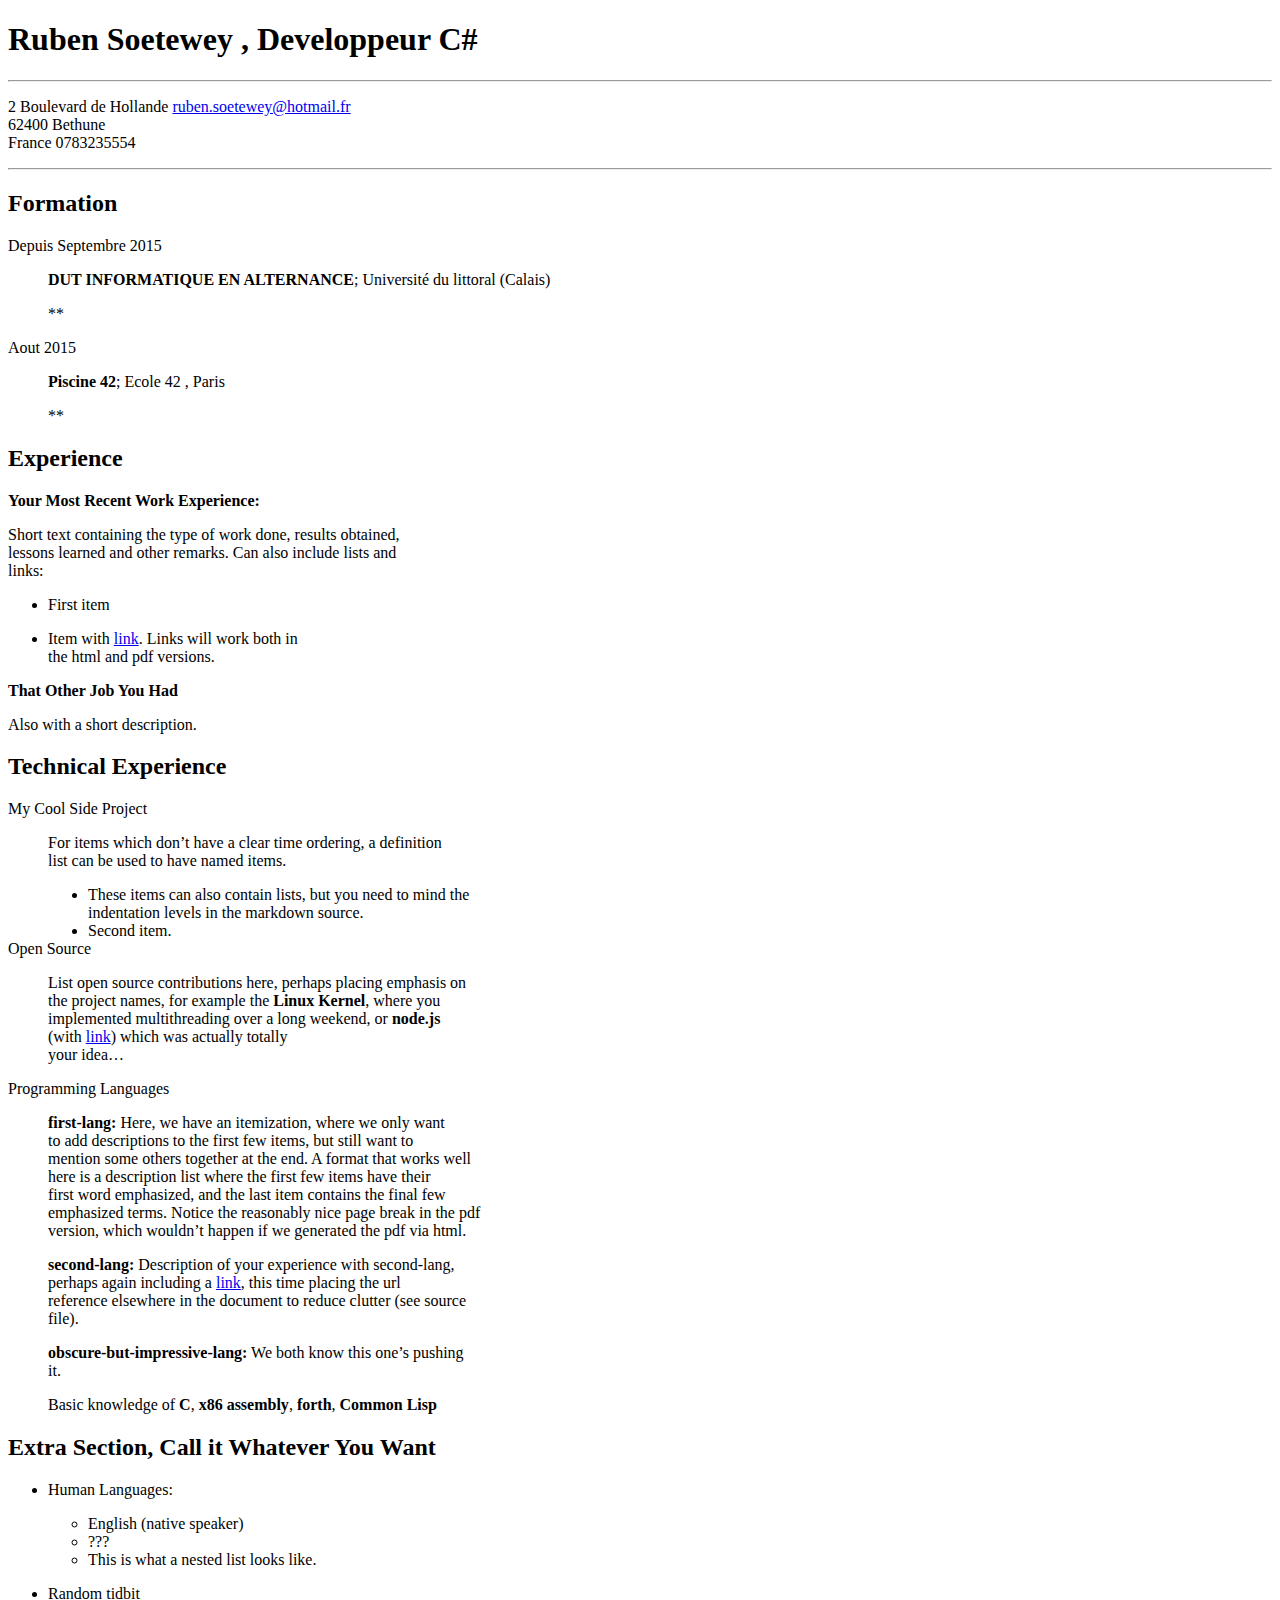
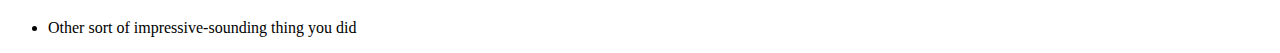
==== index.html @ 255bcdf3 "Initial commit" ====
<!DOCTYPE html><html><head><meta charset="utf-8"><title>Untitled Document.md</title><style></style></head><body id="preview">
<h1><a id="Ruben_Soetewey__Developpeur_C_0"></a>Ruben Soetewey , Developpeur C#</h1>
<hr>
<p>2 Boulevard de Hollande   <a href="mailto:ruben.soetewey@hotmail.fr">ruben.soetewey@hotmail.fr</a><br>
62400 Bethune<br>
France                    0783235554</p>
<hr>
<h2><a id="Formation_9"></a>Formation</h2>
<dl>
<dt>Depuis Septembre 2015</dt>
<dd>
<p><strong>DUT INFORMATIQUE EN ALTERNANCE</strong>; Université du littoral (Calais)</p>
<p>**</p>
</dd>
<dt>Aout 2015</dt>
<dd>
<p><strong>Piscine 42</strong>; Ecole 42 , Paris</p>
<p>**</p>
</dd>
</dl>
<h2><a id="Experience_22"></a>Experience</h2>
<p><strong>Your Most Recent Work Experience:</strong></p>
<p>Short text containing the type of work done, results obtained,<br>
lessons learned and other remarks. Can also include lists and<br>
links:</p>
<ul>
<li>
<p>First item</p>
</li>
<li>
<p>Item with <a href="http://www.example.com">link</a>. Links will work both in<br>
the html and pdf versions.</p>
</li>
</ul>
<p><strong>That Other Job You Had</strong></p>
<p>Also with a short description.</p>
<h2><a id="Technical_Experience_40"></a>Technical Experience</h2>
<dl>
<dt>My Cool Side Project</dt>
<dd>
<p>For items which don’t have a clear time ordering, a definition<br>
list can be used to have named items.</p>
<ul>
<li>These items can also contain lists, but you need to mind the<br>
indentation levels in the markdown source.</li>
<li>Second item.</li>
</ul>
</dd>
<dt>Open Source</dt>
<dd>
<p>List open source contributions here, perhaps placing emphasis on<br>
the project names, for example the <strong>Linux Kernel</strong>, where you<br>
implemented multithreading over a long weekend, or <strong>node.js</strong><br>
(with <a href="http://nodejs.org">link</a>) which was actually totally<br>
your idea…</p>
</dd>
<dt>Programming Languages</dt>
<dd>
<p><strong>first-lang:</strong> Here, we have an itemization, where we only want<br>
to add descriptions to the first few items, but still want to<br>
mention some others together at the end. A format that works well<br>
here is a description list where the first few items have their<br>
first word emphasized, and the last item contains the final few<br>
emphasized terms. Notice the reasonably nice page break in the pdf<br>
version, which wouldn’t happen if we generated the pdf via html.</p>
</dd>
<dd>
<p><strong>second-lang:</strong> Description of your experience with second-lang,<br>
perhaps again including a <a href="https://github.com/githubuser/superlongprojectname">link</a>, this time placing the url<br>
reference elsewhere in the document to reduce clutter (see source<br>
file).</p>
</dd>
<dd>
<p><strong>obscure-but-impressive-lang:</strong> We both know this one’s pushing<br>
it.</p>
</dd>
<dd>
<p>Basic knowledge of <strong>C</strong>, <strong>x86 assembly</strong>, <strong>forth</strong>, <strong>Common Lisp</strong></p>
</dd>
</dl>
<h2><a id="Extra_Section_Call_it_Whatever_You_Want_79"></a>Extra Section, Call it Whatever You Want</h2>
<ul>
<li>
<p>Human Languages:</p>
<ul>
<li>English (native speaker)</li>
<li>???</li>
<li>This is what a nested list looks like.</li>
</ul>
</li>
<li>
<p>Random tidbit</p>
</li>
<li>
<p>Other sort of impressive-sounding thing you did</p>
</li>
</ul>

</body></html>
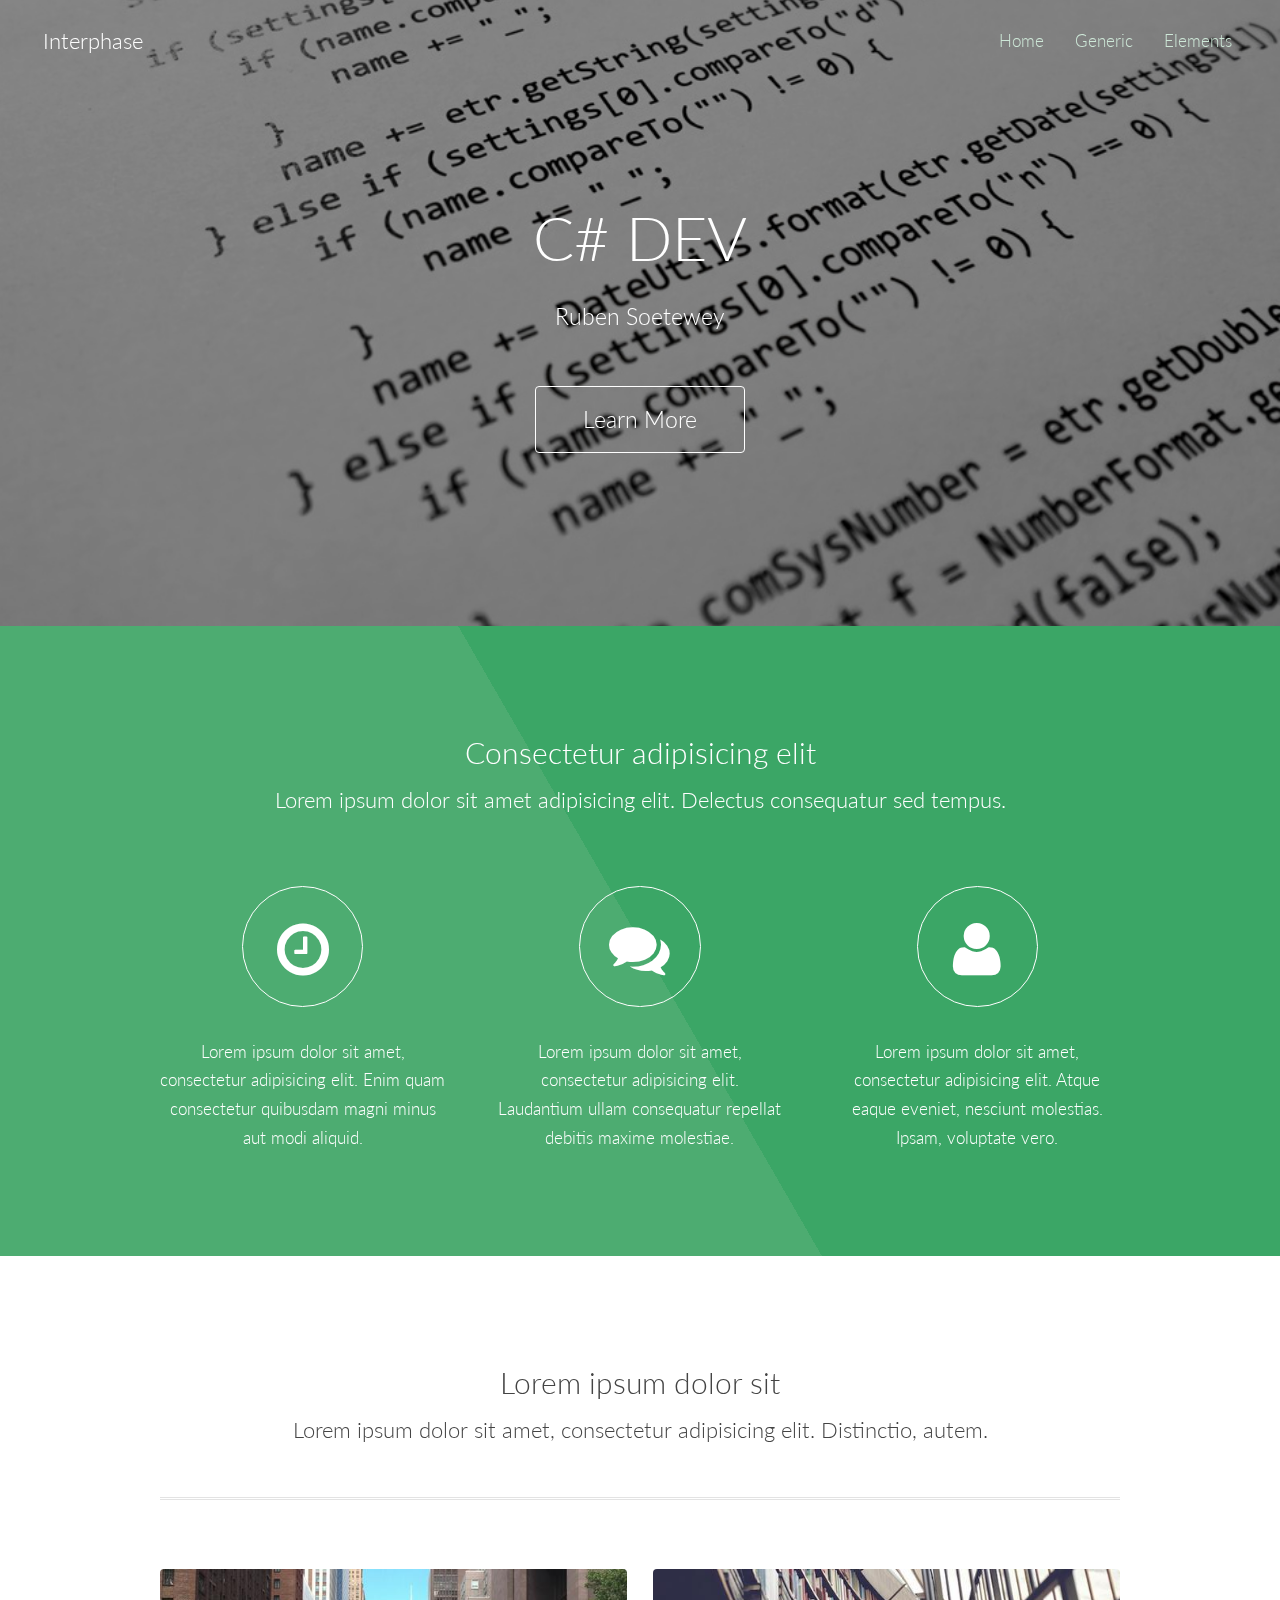
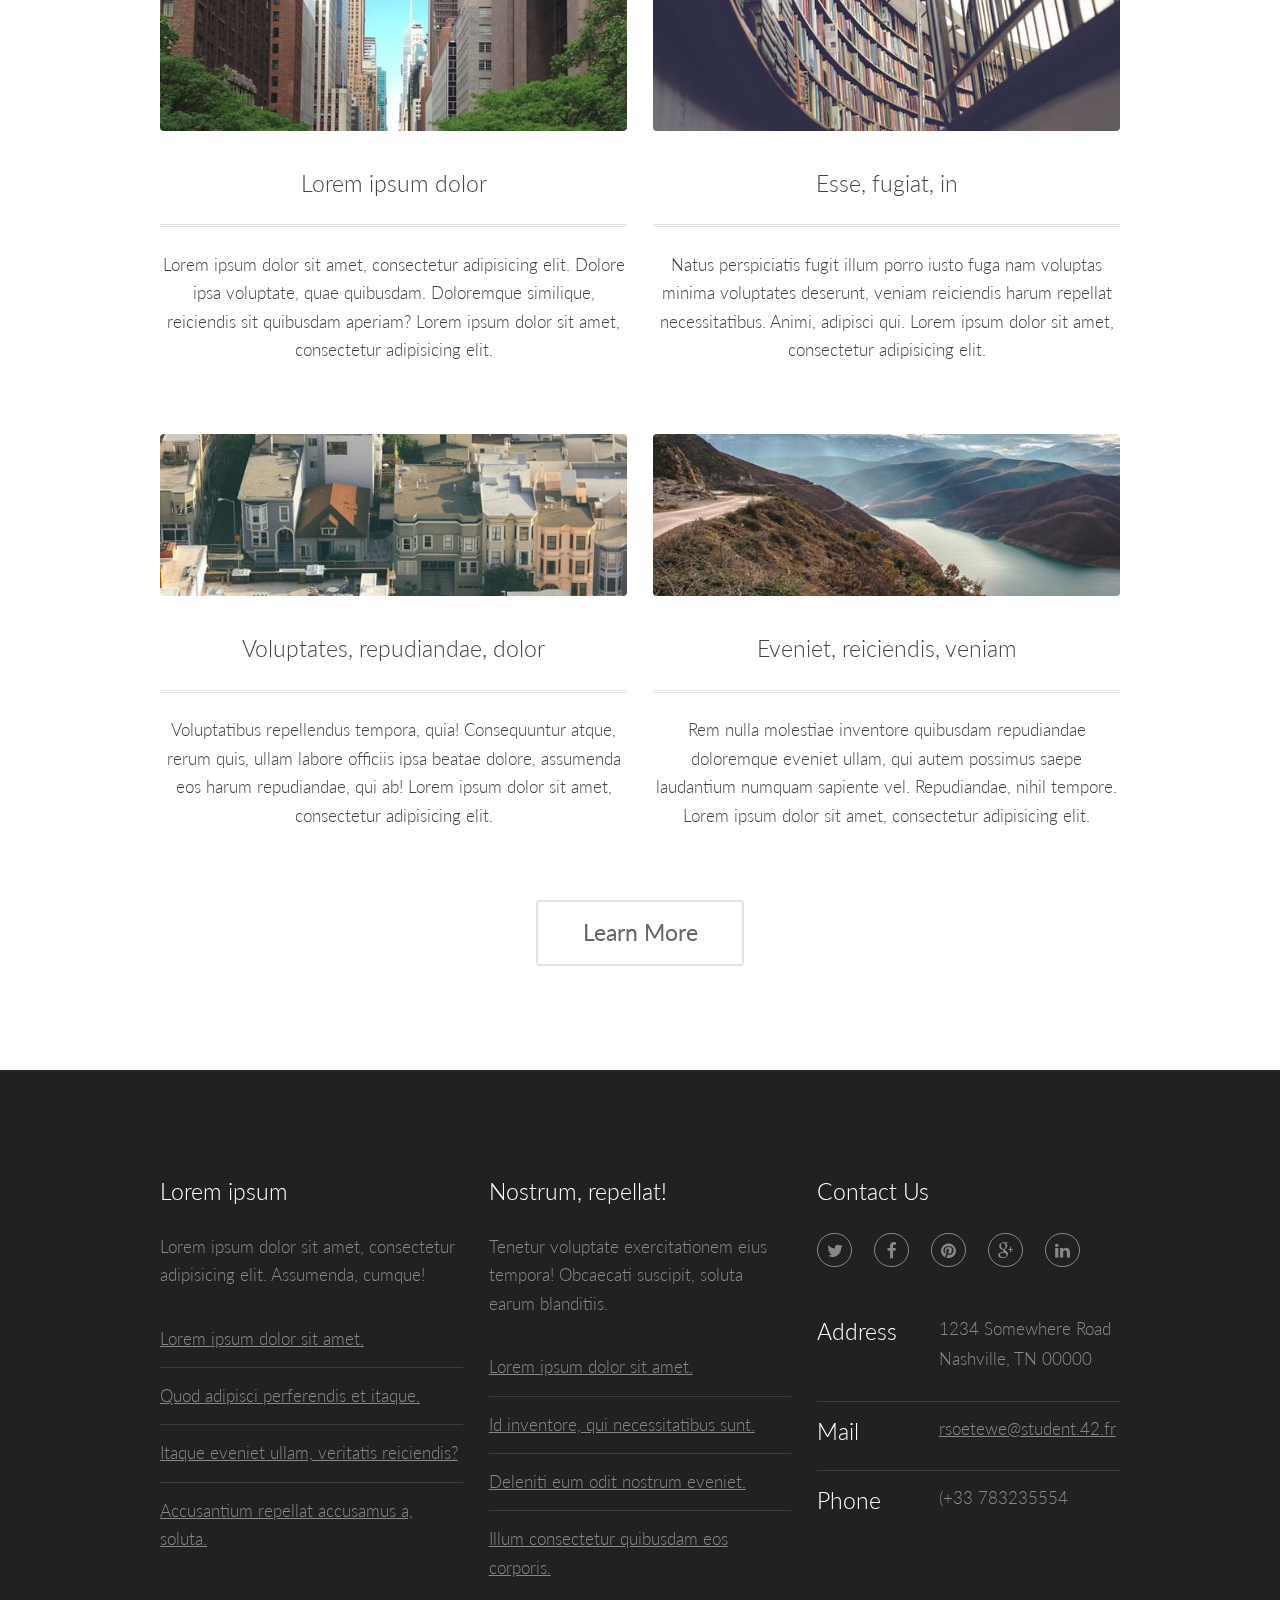
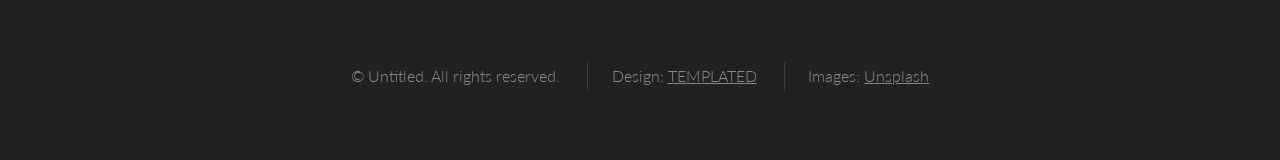
==== commit a7a2049e: "test" ====
--- a/index.html
+++ b/index.html
@@ -1,99 +1,173 @@
-<!DOCTYPE html><html><head><meta charset="utf-8"><title>Untitled Document.md</title><style></style></head><body id="preview">
-<h1><a id="Ruben_Soetewey__Developpeur_C_0"></a>Ruben Soetewey , Developpeur C#</h1>
-<hr>
-<p>2 Boulevard de Hollande   <a href="mailto:ruben.soetewey@hotmail.fr">ruben.soetewey@hotmail.fr</a><br>
-62400 Bethune<br>
-France                    0783235554</p>
-<hr>
-<h2><a id="Formation_9"></a>Formation</h2>
-<dl>
-<dt>Depuis Septembre 2015</dt>
-<dd>
-<p><strong>DUT INFORMATIQUE EN ALTERNANCE</strong>; Université du littoral (Calais)</p>
-<p>**</p>
-</dd>
-<dt>Aout 2015</dt>
-<dd>
-<p><strong>Piscine 42</strong>; Ecole 42 , Paris</p>
-<p>**</p>
-</dd>
-</dl>
-<h2><a id="Experience_22"></a>Experience</h2>
-<p><strong>Your Most Recent Work Experience:</strong></p>
-<p>Short text containing the type of work done, results obtained,<br>
-lessons learned and other remarks. Can also include lists and<br>
-links:</p>
-<ul>
-<li>
-<p>First item</p>
-</li>
-<li>
-<p>Item with <a href="http://www.example.com">link</a>. Links will work both in<br>
-the html and pdf versions.</p>
-</li>
-</ul>
-<p><strong>That Other Job You Had</strong></p>
-<p>Also with a short description.</p>
-<h2><a id="Technical_Experience_40"></a>Technical Experience</h2>
-<dl>
-<dt>My Cool Side Project</dt>
-<dd>
-<p>For items which don’t have a clear time ordering, a definition<br>
-list can be used to have named items.</p>
-<ul>
-<li>These items can also contain lists, but you need to mind the<br>
-indentation levels in the markdown source.</li>
-<li>Second item.</li>
-</ul>
-</dd>
-<dt>Open Source</dt>
-<dd>
-<p>List open source contributions here, perhaps placing emphasis on<br>
-the project names, for example the <strong>Linux Kernel</strong>, where you<br>
-implemented multithreading over a long weekend, or <strong>node.js</strong><br>
-(with <a href="http://nodejs.org">link</a>) which was actually totally<br>
-your idea…</p>
-</dd>
-<dt>Programming Languages</dt>
-<dd>
-<p><strong>first-lang:</strong> Here, we have an itemization, where we only want<br>
-to add descriptions to the first few items, but still want to<br>
-mention some others together at the end. A format that works well<br>
-here is a description list where the first few items have their<br>
-first word emphasized, and the last item contains the final few<br>
-emphasized terms. Notice the reasonably nice page break in the pdf<br>
-version, which wouldn’t happen if we generated the pdf via html.</p>
-</dd>
-<dd>
-<p><strong>second-lang:</strong> Description of your experience with second-lang,<br>
-perhaps again including a <a href="https://github.com/githubuser/superlongprojectname">link</a>, this time placing the url<br>
-reference elsewhere in the document to reduce clutter (see source<br>
-file).</p>
-</dd>
-<dd>
-<p><strong>obscure-but-impressive-lang:</strong> We both know this one’s pushing<br>
-it.</p>
-</dd>
-<dd>
-<p>Basic knowledge of <strong>C</strong>, <strong>x86 assembly</strong>, <strong>forth</strong>, <strong>Common Lisp</strong></p>
-</dd>
-</dl>
-<h2><a id="Extra_Section_Call_it_Whatever_You_Want_79"></a>Extra Section, Call it Whatever You Want</h2>
-<ul>
-<li>
-<p>Human Languages:</p>
-<ul>
-<li>English (native speaker)</li>
-<li>???</li>
-<li>This is what a nested list looks like.</li>
-</ul>
-</li>
-<li>
-<p>Random tidbit</p>
-</li>
-<li>
-<p>Other sort of impressive-sounding thing you did</p>
-</li>
-</ul>
+<!DOCTYPE html>
+<!--
+	Interphase by TEMPLATED
+	templated.co @templatedco
+	Released for free under the Creative Commons Attribution 3.0 license (templated.co/license)
+-->
+<html lang="en">
+	<head>
+		<meta charset="UTF-8">
+		<title>Ruben Soetewey</title>
+		<meta http-equiv="content-type" content="text/html; charset=utf-8" />
+		<meta name="description" content="" />
+		<meta name="keywords" content="" />
+		<!--[if lte IE 8]><script src="css/ie/html5shiv.js"></script><![endif]-->
+		<script src="js/jquery.min.js"></script>
+		<script src="js/skel.min.js"></script>
+		<script src="js/skel-layers.min.js"></script>
+		<script src="js/init.js"></script>
+		<noscript>
+			<link rel="stylesheet" href="css/skel.css" />
+			<link rel="stylesheet" href="css/style.css" />
+			<link rel="stylesheet" href="css/style-xlarge.css" />
+		</noscript>
+		<!--[if lte IE 8]><link rel="stylesheet" href="css/ie/v8.css" /><![endif]-->
+	</head>
+	<body class="landing">
 
-</body></html>+		<!-- Header -->
+			<header id="header">
+				<h1><a href="index.html">Interphase</a></h1>
+				<nav id="nav">
+					<ul>
+						<li><a href="index.html">Home</a></li>
+						<li><a href="generic.html">Generic</a></li>
+						<li><a href="elements.html">Elements</a></li>
+					</ul>
+				</nav>
+			</header>
+
+		<!-- Banner -->
+			<section id="banner">
+				<h2>C# DEV</h2>
+				<h3>Ruben Soetewey</h3>
+				<ul class="actions">
+					<li>
+						<a href="#" class="button big">Learn More</a>
+					</li>
+				</ul>
+			</section>
+
+		<!-- One -->
+			<section id="one" class="wrapper style1 align-center">
+				<div class="container">
+					<header>
+						<h2>Consectetur adipisicing elit</h2>
+						<p>Lorem ipsum dolor sit amet adipisicing elit. Delectus consequatur sed tempus.</p>
+					</header>
+					<div class="row 200%">
+						<section class="4u 12u$(small)">
+							<i class="icon big rounded fa-clock-o"></i>
+							<p>Lorem ipsum dolor sit amet, consectetur adipisicing elit. Enim quam consectetur quibusdam magni minus aut modi aliquid.</p>
+						</section>
+						<section class="4u 12u$(small)">
+							<i class="icon big rounded fa-comments"></i>
+							<p>Lorem ipsum dolor sit amet, consectetur adipisicing elit. Laudantium ullam consequatur repellat debitis maxime molestiae.</p>
+						</section>
+						<section class="4u$ 12u$(small)">
+							<i class="icon big rounded fa-user"></i>
+							<p>Lorem ipsum dolor sit amet, consectetur adipisicing elit. Atque eaque eveniet, nesciunt molestias. Ipsam, voluptate vero.</p>
+						</section>
+					</div>
+				</div>
+			</section>
+
+		<!-- Two -->
+			<section id="two" class="wrapper style2 align-center">
+				<div class="container">
+					<header>
+						<h2>Lorem ipsum dolor sit</h2>
+						<p>Lorem ipsum dolor sit amet, consectetur adipisicing elit. Distinctio, autem.</p>
+					</header>
+					<div class="row">
+						<section class="feature 6u 12u$(small)">
+							<img class="image fit" src="images/pic01.jpg" alt="" />
+							<h3 class="title">Lorem ipsum dolor</h3>
+							<p>Lorem ipsum dolor sit amet, consectetur adipisicing elit. Dolore ipsa voluptate, quae quibusdam. Doloremque similique, reiciendis sit quibusdam aperiam? Lorem ipsum dolor sit amet, consectetur adipisicing elit.</p>
+						</section>
+						<section class="feature 6u$ 12u$(small)">
+							<img class="image fit" src="images/pic02.jpg" alt="" />
+							<h3 class="title">Esse, fugiat, in</h3>
+							<p>Natus perspiciatis fugit illum porro iusto fuga nam voluptas minima voluptates deserunt, veniam reiciendis harum repellat necessitatibus. Animi, adipisci qui. Lorem ipsum dolor sit amet, consectetur adipisicing elit.</p>
+						</section>
+						<section class="feature 6u 12u$(small)">
+							<img class="image fit" src="images/pic03.jpg" alt="" />
+							<h3 class="title">Voluptates, repudiandae, dolor</h3>
+							<p>Voluptatibus repellendus tempora, quia! Consequuntur atque, rerum quis, ullam labore officiis ipsa beatae dolore, assumenda eos harum repudiandae, qui ab! Lorem ipsum dolor sit amet, consectetur adipisicing elit.</p>
+						</section>
+						<section class="feature 6u$ 12u$(small)">
+							<img class="image fit" src="images/pic04.jpg" alt="" />
+							<h3 class="title">Eveniet, reiciendis, veniam</h3>
+							<p>Rem nulla molestiae inventore quibusdam repudiandae doloremque eveniet ullam, qui autem possimus saepe laudantium numquam sapiente vel. Repudiandae, nihil tempore. Lorem ipsum dolor sit amet, consectetur adipisicing elit.</p>
+						</section>
+					</div>
+					<footer>
+						<ul class="actions">
+							<li>
+								<a href="#" class="button alt big">Learn More</a>
+							</li>
+						</ul>
+					</footer>
+				</div>
+			</section>
+
+		<!-- Footer -->
+			<footer id="footer">
+				<div class="container">
+					<div class="row">
+						<section class="4u 6u(medium) 12u$(small)">
+							<h3>Lorem ipsum</h3>
+							<p>Lorem ipsum dolor sit amet, consectetur adipisicing elit. Assumenda, cumque!</p>
+							<ul class="alt">
+								<li><a href="#">Lorem ipsum dolor sit amet.</a></li>
+								<li><a href="#">Quod adipisci perferendis et itaque.</a></li>
+								<li><a href="#">Itaque eveniet ullam, veritatis reiciendis?</a></li>
+								<li><a href="#">Accusantium repellat accusamus a, soluta.</a></li>
+							</ul>
+						</section>
+						<section class="4u 6u$(medium) 12u$(small)">
+							<h3>Nostrum, repellat!</h3>
+							<p>Tenetur voluptate exercitationem eius tempora! Obcaecati suscipit, soluta earum blanditiis.</p>
+							<ul class="alt">
+								<li><a href="#">Lorem ipsum dolor sit amet.</a></li>
+								<li><a href="#">Id inventore, qui necessitatibus sunt.</a></li>
+								<li><a href="#">Deleniti eum odit nostrum eveniet.</a></li>
+								<li><a href="#">Illum consectetur quibusdam eos corporis.</a></li>
+							</ul>
+						</section>
+						<section class="4u$ 12u$(medium) 12u$(small)">
+							<h3>Contact Us</h3>
+							<ul class="icons">
+								<li><a href="#" class="icon rounded fa-twitter"><span class="label">Twitter</span></a></li>
+								<li><a href="#" class="icon rounded fa-facebook"><span class="label">Facebook</span></a></li>
+								<li><a href="#" class="icon rounded fa-pinterest"><span class="label">Pinterest</span></a></li>
+								<li><a href="#" class="icon rounded fa-google-plus"><span class="label">Google+</span></a></li>
+								<li><a href="#" class="icon rounded fa-linkedin"><span class="label">LinkedIn</span></a></li>
+							</ul>
+							<ul class="tabular">
+								<li>
+									<h3>Address</h3>
+									1234 Somewhere Road<br>
+									Nashville, TN 00000
+								</li>
+								<li>
+									<h3>Mail</h3>
+									<a href="#">rsoetewe@student.42.fr</a>
+								</li>
+								<li>
+									<h3>Phone</h3>
+									(+33 783235554
+								</li>
+							</ul>
+						</section>
+					</div>
+					<ul class="copyright">
+						<li>&copy; Untitled. All rights reserved.</li>
+						<li>Design: <a href="http://templated.co">TEMPLATED</a></li>
+						<li>Images: <a href="http://unsplash.com">Unsplash</a></li>
+					</ul>
+				</div>
+			</footer>
+
+	</body>
+</html>
--- a/css/skel.css
+++ b/css/skel.css
@@ -0,0 +1,254 @@
+/* Resets (http://meyerweb.com/eric/tools/css/reset/ | v2.0 | 20110126 | License: none (public domain)) */
+
+	html,body,div,span,applet,object,iframe,h1,h2,h3,h4,h5,h6,p,blockquote,pre,a,abbr,acronym,address,big,cite,code,del,dfn,em,img,ins,kbd,q,s,samp,small,strike,strong,sub,sup,tt,var,b,u,i,center,dl,dt,dd,ol,ul,li,fieldset,form,label,legend,table,caption,tbody,tfoot,thead,tr,th,td,article,aside,canvas,details,embed,figure,figcaption,footer,header,hgroup,menu,nav,output,ruby,section,summary,time,mark,audio,video{margin:0;padding:0;border:0;font-size:100%;font:inherit;vertical-align:baseline;}article,aside,details,figcaption,figure,footer,header,hgroup,menu,nav,section{display:block;}body{line-height:1;}ol,ul{list-style:none;}blockquote,q{quotes:none;}blockquote:before,blockquote:after,q:before,q:after{content:'';content:none;}table{border-collapse:collapse;border-spacing:0;}body{-webkit-text-size-adjust:none}
+
+/* Box Model */
+
+	*, *:before, *:after {
+		-moz-box-sizing: border-box;
+		-webkit-box-sizing: border-box;
+		box-sizing: border-box;
+	}
+
+/* Container */
+
+	body {
+		/* min-width: (containers) */
+		min-width: 1200px;
+	}
+
+	.container {
+		margin-left: auto;
+		margin-right: auto;
+
+		/* width: (containers) */
+		width: 1200px;
+	}
+
+	/* Modifiers */
+
+		/* 125% */
+			.container.\31 25\25 {
+				width: 100%;
+
+				/* max-width: (containers * 1.25) */
+				max-width: 1500px;
+
+				/* min-width: (containers) */
+				min-width: 1200px;
+			}
+
+		/* 75% */
+			.container.\37 5\25 {
+
+				/* width: (containers * 0.75) */
+				width: 900px;
+
+			}
+
+		/* 50% */
+			.container.\35 0\25 {
+
+				/* width: (containers * 0.50) */
+				width: 600px;
+
+			}
+
+		/* 25% */
+			.container.\32 5\25 {
+
+				/* width: (containers * 0.25) */
+				width: 300px;
+
+			}
+
+/* Grid */
+
+	.row {
+		border-bottom: solid 1px transparent;
+	}
+
+	.row > * {
+		float: left;
+	}
+
+	.row:after, .row:before {
+		content: '';
+		display: block;
+		clear: both;
+		height: 0;
+	}
+
+	.row.uniform > * > :first-child {
+		margin-top: 0;
+	}
+
+	.row.uniform > * > :last-child {
+		margin-bottom: 0;
+	}
+
+	/* Gutters */
+
+		/* Normal */
+
+			.row > * {
+				/* padding: (gutters.horizontal) 0 0 (gutters.vertical) */
+				padding: 0 0 0 2em;
+			}
+
+			.row {
+				/* margin: -(gutters.horizontal) 0 0 -(gutters.vertical) */
+				margin: 0 0 0 -2em;
+			}
+
+			.row.uniform > * {
+				/* padding: (gutters.vertical) 0 0 (gutters.vertical) */
+				padding: 2em 0 0 2em;
+			}
+
+			.row.uniform {
+				/* margin: -(gutters.vertical) 0 0 -(gutters.vertical) */
+				margin: -2em 0 0 -2em;
+			}
+
+		/* 200% */
+
+			.row.\32 00\25 > * {
+				/* padding: (gutters.horizontal) 0 0 (gutters.vertical) */
+				padding: 0 0 0 4em;
+			}
+
+			.row.\32 00\25 {
+				/* margin: -(gutters.horizontal) 0 0 -(gutters.vertical) */
+				margin: 0 0 0 -4em;
+			}
+
+			.row.uniform.\32 00\25 > * {
+				/* padding: (gutters.vertical) 0 0 (gutters.vertical) */
+				padding: 4em 0 0 4em;
+			}
+
+			.row.uniform.\32 00\25 {
+				/* margin: -(gutters.vertical) 0 0 -(gutters.vertical) */
+				margin: -4em 0 0 -4em;
+			}
+
+		/* 150% */
+
+			.row.\31 50\25 > * {
+				/* padding: (gutters.horizontal) 0 0 (gutters.vertical) */
+				padding: 0 0 0 1.5em;
+			}
+
+			.row.\31 50\25 {
+				/* margin: -(gutters.horizontal) 0 0 -(gutters.vertical) */
+				margin: 0 0 0 -1.5em;
+			}
+
+			.row.uniform.\31 50\25 > * {
+				/* padding: (gutters.vertical) 0 0 (gutters.vertical) */
+				padding: 1.5em 0 0 1.5em;
+			}
+
+			.row.uniform.\31 50\25 {
+				/* margin: -(gutters.vertical) 0 0 -(gutters.vertical) */
+				margin: -1.5em 0 0 -1.5em;
+			}
+
+		/* 50% */
+
+			.row.\35 0\25 > * {
+				/* padding: (gutters.horizontal) 0 0 (gutters.vertical) */
+				padding: 0 0 0 1em;
+			}
+
+			.row.\35 0\25 {
+				/* margin: -(gutters.horizontal) 0 0 -(gutters.vertical) */
+				margin: 0 0 0 -1em;
+			}
+
+			.row.uniform.\35 0\25 > * {
+				/* padding: (gutters.vertical) 0 0 (gutters.vertical) */
+				padding: 1em 0 0 1em;
+			}
+
+			.row.uniform.\35 0\25 {
+				/* margin: -(gutters.vertical) 0 0 -(gutters.vertical) */
+				margin: -1em 0 0 -1em;
+			}
+
+		/* 25% */
+
+			.row.\32 5\25 > * {
+				/* padding: (gutters.horizontal) 0 0 (gutters.vertical) */
+				padding: 0 0 0 0.5em;
+			}
+
+			.row.\32 5\25 {
+				/* margin: -(gutters.horizontal) 0 0 -(gutters.vertical) */
+				margin: 0 0 0 -0.5em;
+			}
+
+			.row.uniform.\32 5\25 > * {
+				/* padding: (gutters.vertical) 0 0 (gutters.vertical) */
+				padding: 0.5em 0 0 0.5em;
+			}
+
+			.row.uniform.\32 5\25 {
+				/* margin: -(gutters.vertical) 0 0 -(gutters.vertical) */
+				margin: -0.5em 0 0 -0.5em;
+			}
+
+		/* 0% */
+
+			.row.\30 \25 > * {
+				/* padding: (gutters.horizontal) 0 0 (gutters.vertical) */
+				padding: 0;
+			}
+
+			.row.\30 \25 {
+				/* margin: -(gutters.horizontal) 0 0 -(gutters.vertical) */
+				margin: 0;
+			}
+
+	/* Cells */
+
+		.\31 2u, .\31 2u\24, .\31 2u\28 1\29, .\31 2u\24\28 1\29 { width: 100%; clear: none; }
+		.\31 1u, .\31 1u\24, .\31 1u\28 1\29, .\31 1u\24\28 1\29 { width: 91.6666666667%; clear: none; }
+		.\31 0u, .\31 0u\24, .\31 0u\28 1\29, .\31 0u\24\28 1\29 { width: 83.3333333333%; clear: none; }
+		.\39 u, .\39 u\24, .\39 u\28 1\29, .\39 u\24\28 1\29 { width: 75%; clear: none; }
+		.\38 u, .\38 u\24, .\38 u\28 1\29, .\38 u\24\28 1\29 { width: 66.6666666667%; clear: none; }
+		.\37 u, .\37 u\24, .\37 u\28 1\29, .\37 u\24\28 1\29 { width: 58.3333333333%; clear: none; }
+		.\36 u, .\36 u\24, .\36 u\28 1\29, .\36 u\24\28 1\29 { width: 50%; clear: none; }
+		.\35 u, .\35 u\24, .\35 u\28 1\29, .\35 u\24\28 1\29 { width: 41.6666666667%; clear: none; }
+		.\34 u, .\34 u\24, .\34 u\28 1\29, .\34 u\24\28 1\29 { width: 33.3333333333%; clear: none; }
+		.\33 u, .\33 u\24, .\33 u\28 1\29, .\33 u\24\28 1\29 { width: 25%; clear: none; }
+		.\32 u, .\32 u\24, .\32 u\28 1\29, .\32 u\24\28 1\29 { width: 16.6666666667%; clear: none; }
+		.\31 u, .\31 u\24, .\31 u\28 1\29, .\31 u\24\28 1\29 { width: 8.3333333333%; clear: none; }
+
+		.\31 2u\24 + *, .\31 2u\24\28 1\29 + *,
+		.\31 1u\24 + *, .\31 1u\24\28 1\29 + *,
+		.\31 0u\24 + *, .\31 0u\24\28 1\29 + *,
+		.\39 u\24 + *, .\39 u\24\28 1\29 + *,
+		.\38 u\24 + *, .\38 u\24\28 1\29 + *,
+		.\37 u\24 + *, .\37 u\24\28 1\29 + *,
+		.\36 u\24 + *, .\36 u\24\28 1\29 + *,
+		.\35 u\24 + *, .\35 u\24\28 1\29 + *,
+		.\34 u\24 + *, .\34 u\24\28 1\29 + *,
+		.\33 u\24 + *, .\33 u\24\28 1\29 + *,
+		.\32 u\24 + *, .\32 u\24\28 1\29 + *,
+		.\31 u\24  + *,  .\31 u\24\28 1\29 + * {
+			clear: left;
+		}
+
+		.\-11u { margin-left: 91.6666666667% }
+		.\-10u { margin-left: 83.3333333333% }
+		.\-9u { margin-left: 75% }
+		.\-8u { margin-left: 66.6666666667% }
+		.\-7u { margin-left: 58.3333333333% }
+		.\-6u { margin-left: 50% }
+		.\-5u { margin-left: 41.6666666667% }
+		.\-4u { margin-left: 33.3333333333% }
+		.\-3u { margin-left: 25% }
+		.\-2u { margin-left: 16.6666666667% }
+		.\-1u { margin-left: 8.3333333333% }--- a/css/style.css
+++ b/css/style.css
@@ -0,0 +1,1091 @@
+@charset "UTF-8";
+@import url(font-awesome.min.css);
+@import url("http://fonts.googleapis.com/css?family=Lato:300,400");
+
+/*
+	Interphase by TEMPLATED
+	templated.co @templatedco
+	Released for free under the Creative Commons Attribution 3.0 license (templated.co/license)
+*/
+
+/* Basic */
+
+	body {
+		background: #fff;
+	}
+
+	body, input, select, textarea {
+		color: #444;
+		font-family: "Lato", Helvetica, sans-serif;
+		font-size: 15pt;
+		font-weight: 300;
+		line-height: 1.65em;
+	}
+
+	a {
+		color: #4dac71;
+		text-decoration: underline;
+	}
+
+		a:hover {
+			text-decoration: none;
+		}
+
+	strong, b {
+		color: #666;
+		font-weight: 400;
+	}
+
+	em, i {
+		font-style: italic;
+	}
+
+	p {
+		margin: 0 0 2em 0;
+	}
+
+	h1, h2, h3, h4, h5, h6 {
+		color: inherit;
+		font-weight: 300;
+		line-height: 1em;
+		margin: 0 0 1em 0;
+	}
+
+		h1 a, h2 a, h3 a, h4 a, h5 a, h6 a {
+			color: inherit;
+			text-decoration: none;
+		}
+
+	h2 {
+		font-size: 1.75em;
+		line-height: 1.5em;
+	}
+
+	h3 {
+		font-size: 1.35em;
+		line-height: 1.5em;
+	}
+
+	h4 {
+		font-size: 1.1em;
+		line-height: 1.5em;
+	}
+
+	h5 {
+		font-size: 0.9em;
+		line-height: 1.5em;
+	}
+
+	h6 {
+		font-size: 0.7em;
+		line-height: 1.5em;
+	}
+
+	sub {
+		font-size: 0.8em;
+		position: relative;
+		top: 0.5em;
+	}
+
+	sup {
+		font-size: 0.8em;
+		position: relative;
+		top: -0.5em;
+	}
+
+	hr {
+		border: 0;
+		border-bottom: medium 1px rgba(144, 144, 144, 0.25);
+		margin: 2em 0;
+	}
+
+		hr.major {
+			margin: 3em 0;
+		}
+
+	blockquote {
+		border-left: solid 4px rgba(144, 144, 144, 0.25);
+		font-style: italic;
+		margin: 0 0 2em 0;
+		padding: 0.5em 0 0.5em 2em;
+	}
+
+	code {
+		background: rgba(144, 144, 144, 0.075);
+		border-radius: 4px;
+		border: solid 1px rgba(144, 144, 144, 0.25);
+		font-family: "Courier New", monospace;
+		font-size: 0.9em;
+		margin: 0 0.25em;
+		padding: 0.25em 0.65em;
+	}
+
+	pre {
+		-webkit-overflow-scrolling: touch;
+		font-family: "Courier New", monospace;
+		font-size: 0.9em;
+		margin: 0 0 2em 0;
+	}
+
+		pre code {
+			display: block;
+			line-height: 1.75em;
+			padding: 1em 1.5em;
+			overflow-x: auto;
+		}
+
+	.align-left {
+		text-align: left;
+	}
+
+	.align-center {
+		text-align: center;
+	}
+
+	.align-right {
+		text-align: right;
+	}
+
+/* Section/Article */
+
+	section.special, article.special {
+		text-align: center;
+	}
+
+	header p {
+		position: relative;
+		margin: 0 0 1.5em 0;
+	}
+
+	header h2 + p {
+		font-size: 1.25em;
+		margin-top: -1em;
+		line-height: 1.5em;
+	}
+
+	header h3 + p {
+		font-size: 1.1em;
+		margin-top: -0.8em;
+		line-height: 1.5em;
+	}
+
+	header h4 + p,
+	header h5 + p,
+	header h6 + p {
+		font-size: 0.9em;
+		margin-top: -0.6em;
+		line-height: 1.5em;
+	}
+
+	header.major {
+		text-align: center;
+		margin-bottom: 3em;
+	}
+
+		header.major h2 {
+			font-size: 3em;
+		}
+
+		header.major p {
+			border-top: medium double rgba(144, 144, 144, 0.25);
+			display: inline-block;
+			padding: 2em 2em 0 2em;
+		}
+
+/* Form */
+
+	form {
+		margin: 0 0 2em 0;
+	}
+
+	label {
+		color: #666;
+		display: block;
+		font-size: 0.9em;
+		font-weight: 400;
+		margin: 0 0 1em 0;
+	}
+
+	input[type="text"],
+	input[type="password"],
+	input[type="email"],
+	select,
+	textarea {
+		-moz-appearance: none;
+		-webkit-appearance: none;
+		-o-appearance: none;
+		-ms-appearance: none;
+		appearance: none;
+		background: rgba(144, 144, 144, 0.075);
+		border-radius: 4px;
+		border: none;
+		border: solid 1px rgba(144, 144, 144, 0.25);
+		color: inherit;
+		display: block;
+		outline: 0;
+		padding: 0 1em;
+		text-decoration: none;
+		width: 100%;
+	}
+
+		input[type="text"]:invalid,
+		input[type="password"]:invalid,
+		input[type="email"]:invalid,
+		select:invalid,
+		textarea:invalid {
+			box-shadow: none;
+		}
+
+		input[type="text"]:focus,
+		input[type="password"]:focus,
+		input[type="email"]:focus,
+		select:focus,
+		textarea:focus {
+			border-color: #4dac71;
+			box-shadow: 0 0 0 1px #4dac71;
+		}
+
+	.select-wrapper {
+		text-decoration: none;
+		display: block;
+		position: relative;
+	}
+
+		.select-wrapper:before {
+			content: "";
+			-moz-osx-font-smoothing: grayscale;
+			-webkit-font-smoothing: antialiased;
+			font-family: FontAwesome;
+			font-style: normal;
+			font-weight: normal;
+			text-transform: none !important;
+		}
+
+		.select-wrapper:before {
+			color: rgba(144, 144, 144, 0.25);
+			display: block;
+			height: 2.75em;
+			line-height: 2.75em;
+			pointer-events: none;
+			position: absolute;
+			right: 0;
+			text-align: center;
+			top: 0;
+			width: 2.75em;
+		}
+
+		.select-wrapper select::-ms-expand {
+			display: none;
+		}
+
+	input[type="text"],
+	input[type="password"],
+	input[type="email"],
+	select {
+		height: 2.75em;
+	}
+
+	textarea {
+		padding: 0.75em 1em;
+	}
+
+	input[type="checkbox"],
+	input[type="radio"] {
+		-moz-appearance: none;
+		-webkit-appearance: none;
+		-o-appearance: none;
+		-ms-appearance: none;
+		appearance: none;
+		display: block;
+		float: left;
+		margin-right: -2em;
+		opacity: 0;
+		width: 1em;
+		z-index: -1;
+	}
+
+		input[type="checkbox"] + label,
+		input[type="radio"] + label {
+			text-decoration: none;
+			color: #444;
+			cursor: pointer;
+			display: inline-block;
+			font-size: 1em;
+			font-weight: 300;
+			padding-left: 2.4em;
+			padding-right: 0.75em;
+			position: relative;
+		}
+
+			input[type="checkbox"] + label:before,
+			input[type="radio"] + label:before {
+				-moz-osx-font-smoothing: grayscale;
+				-webkit-font-smoothing: antialiased;
+				font-family: FontAwesome;
+				font-style: normal;
+				font-weight: normal;
+				text-transform: none !important;
+			}
+
+			input[type="checkbox"] + label:before,
+			input[type="radio"] + label:before {
+				background: rgba(144, 144, 144, 0.075);
+				border-radius: 4px;
+				border: solid 1px rgba(144, 144, 144, 0.25);
+				content: '';
+				display: inline-block;
+				height: 1.65em;
+				left: 0;
+				line-height: 1.58125em;
+				position: absolute;
+				text-align: center;
+				top: 0;
+				width: 1.65em;
+			}
+
+		input[type="checkbox"]:checked + label:before,
+		input[type="radio"]:checked + label:before {
+			background: #3ba666;
+			border-color: #3ba666;
+			color: #ffffff;
+			content: '\f00c';
+		}
+
+		input[type="checkbox"]:focus + label:before,
+		input[type="radio"]:focus + label:before {
+			border-color: #4dac71;
+			box-shadow: 0 0 0 1px #4dac71;
+		}
+
+	input[type="checkbox"] + label:before {
+		border-radius: 4px;
+	}
+
+	input[type="radio"] + label:before {
+		border-radius: 100%;
+	}
+
+	::-webkit-input-placeholder {
+		color: #888 !important;
+		opacity: 1.0;
+	}
+
+	:-moz-placeholder {
+		color: #888 !important;
+		opacity: 1.0;
+	}
+
+	::-moz-placeholder {
+		color: #888 !important;
+		opacity: 1.0;
+	}
+
+	:-ms-input-placeholder {
+		color: #888 !important;
+		opacity: 1.0;
+	}
+
+	.formerize-placeholder {
+		color: #888 !important;
+		opacity: 1.0;
+	}
+
+/* Box */
+
+	.box {
+		border-radius: 4px;
+		border: solid 1px rgba(144, 144, 144, 0.25);
+		margin-bottom: 2em;
+		padding: 1.5em;
+	}
+
+		.box > :last-child,
+		.box > :last-child > :last-child,
+		.box > :last-child > :last-child > :last-child {
+			margin-bottom: 0;
+		}
+
+		.box.alt {
+			border: 0;
+			border-radius: 0;
+			padding: 0;
+		}
+
+/* Icon */
+
+	.icon {
+		text-decoration: none;
+		border-bottom: none;
+		position: relative;
+	}
+
+		.icon:before {
+			-moz-osx-font-smoothing: grayscale;
+			-webkit-font-smoothing: antialiased;
+			font-family: FontAwesome;
+			font-style: normal;
+			font-weight: normal;
+			text-transform: none !important;
+		}
+
+		.icon > .label {
+			display: none;
+		}
+
+		.icon.rounded {
+			border-radius: 100%;
+			border: 1px solid #4dac71;
+			display: inline-block;
+			height: 2em;
+			line-height: 2em;
+			text-align: center;
+			width: 2em;
+		}
+
+			.icon.rounded.big {
+				font-size: 3.5em;
+			}
+
+/* Image */
+
+	.image {
+		border-radius: 4px;
+		border: 0;
+		display: inline-block;
+		position: relative;
+	}
+
+		.image img {
+			border-radius: 4px;
+			display: block;
+		}
+
+		.image.left {
+			float: left;
+			padding: 0 1.5em 1em 0;
+			top: 0.25em;
+		}
+
+		.image.right {
+			float: right;
+			padding: 0 0 1em 1.5em;
+			top: 0.25em;
+		}
+
+		.image.left, .image.right {
+			max-width: 40%;
+		}
+
+			.image.left img, .image.right img {
+				width: 100%;
+			}
+
+		.image.fit {
+			display: block;
+			margin: 0 0 2em 0;
+			width: 100%;
+		}
+
+			.image.fit img {
+				width: 100%;
+			}
+
+/* List */
+
+	ol {
+		list-style: decimal;
+		margin: 0 0 2em 0;
+		padding-left: 1.25em;
+	}
+
+		ol li {
+			padding-left: 0.25em;
+		}
+
+	ul {
+		list-style: disc;
+		margin: 0 0 2em 0;
+		padding-left: 1em;
+	}
+
+		ul li {
+			padding-left: 0.5em;
+		}
+
+		ul.alt {
+			list-style: none;
+			padding-left: 0;
+		}
+
+			ul.alt li {
+				border-top: solid 1px rgba(144, 144, 144, 0.25);
+				padding: 0.8em 0;
+			}
+
+				ul.alt li:first-child {
+					border-top: 0;
+					padding-top: 0;
+				}
+
+		ul.icons {
+			cursor: default;
+			list-style: none;
+			padding-left: 0;
+		}
+
+			ul.icons li {
+				display: inline-block;
+				padding: 0 1em 0 0;
+			}
+
+				ul.icons li:last-child {
+					padding-right: 0;
+				}
+
+		ul.actions {
+			cursor: default;
+			list-style: none;
+			padding-left: 0;
+		}
+
+			ul.actions li {
+				display: inline-block;
+				padding: 0 1em 0 0;
+				vertical-align: middle;
+			}
+
+				ul.actions li:last-child {
+					padding-right: 0;
+				}
+
+			ul.actions.small li {
+				padding: 0 0.5em 0 0;
+			}
+
+			ul.actions.vertical li {
+				display: block;
+				padding: 1em 0 0 0;
+			}
+
+				ul.actions.vertical li:first-child {
+					padding-top: 0;
+				}
+
+				ul.actions.vertical li > * {
+					margin-bottom: 0;
+				}
+
+			ul.actions.vertical.small li {
+				padding: 0.5em 0 0 0;
+			}
+
+				ul.actions.vertical.small li:first-child {
+					padding-top: 0;
+				}
+
+			ul.actions.fit {
+				display: table;
+				margin-left: -1em;
+				padding: 0;
+				table-layout: fixed;
+				width: calc(100% + 1em);
+			}
+
+				ul.actions.fit li {
+					display: table-cell;
+					padding: 0 0 0 1em;
+				}
+
+					ul.actions.fit li > * {
+						margin-bottom: 0;
+					}
+
+				ul.actions.fit.small {
+					margin-left: -0.5em;
+					width: calc(100% + 0.5em);
+				}
+
+					ul.actions.fit.small li {
+						padding: 0 0 0 0.5em;
+					}
+
+		ul.tabular {
+			list-style: outside none none;
+			padding: 0px;
+		}
+
+			ul.tabular li {
+				border-top: solid 1px rgba(144, 144, 144, 0.25);
+				line-height: 1.75em;
+				margin: 1.5em 0px 0px;
+				padding-left: 7em;
+				padding-top: 12px;
+				position: relative;
+			}
+
+				ul.tabular li:first-child {
+					border-top: 0;
+					margin-top: 0;
+				}
+
+				ul.tabular li h3 {
+					left: 0px;
+					position: absolute;
+					text-align: center;
+					top: 12px;
+					vertical-align: top;
+					width: 1em;
+				}
+
+	dl {
+		margin: 0 0 2em 0;
+	}
+
+/* Table */
+
+	.table-wrapper {
+		-webkit-overflow-scrolling: touch;
+		overflow-x: auto;
+	}
+
+	table {
+		margin: 0 0 2em 0;
+		width: 100%;
+	}
+
+		table tbody tr {
+			border: solid 1px rgba(144, 144, 144, 0.25);
+			border-left: 0;
+			border-right: 0;
+		}
+
+			table tbody tr:nth-child(2n + 1) {
+				background-color: rgba(144, 144, 144, 0.075);
+			}
+
+		table td {
+			padding: 0.75em 0.75em;
+		}
+
+		table th {
+			color: #666;
+			font-size: 0.9em;
+			font-weight: 400;
+			padding: 0 0.75em 0.75em 0.75em;
+			text-align: left;
+		}
+
+		table thead {
+			border-bottom: solid 2px rgba(144, 144, 144, 0.25);
+		}
+
+		table tfoot {
+			border-top: solid 2px rgba(144, 144, 144, 0.25);
+		}
+
+		table.alt {
+			border-collapse: separate;
+		}
+
+			table.alt tbody tr td {
+				border: solid 1px rgba(144, 144, 144, 0.25);
+				border-left-width: 0;
+				border-top-width: 0;
+			}
+
+				table.alt tbody tr td:first-child {
+					border-left-width: 1px;
+				}
+
+			table.alt tbody tr:first-child td {
+				border-top-width: 1px;
+			}
+
+			table.alt thead {
+				border-bottom: 0;
+			}
+
+			table.alt tfoot {
+				border-top: 0;
+			}
+
+/* Button */
+
+	input[type="submit"],
+	input[type="reset"],
+	input[type="button"],
+	.button {
+		-moz-appearance: none;
+		-webkit-appearance: none;
+		-o-appearance: none;
+		-ms-appearance: none;
+		appearance: none;
+		-moz-transition: background-color 0.2s ease-in-out, color 0.2s ease-in-out;
+		-webkit-transition: background-color 0.2s ease-in-out, color 0.2s ease-in-out;
+		-o-transition: background-color 0.2s ease-in-out, color 0.2s ease-in-out;
+		-ms-transition: background-color 0.2s ease-in-out, color 0.2s ease-in-out;
+		transition: background-color 0.2s ease-in-out, color 0.2s ease-in-out;
+		background-color: #3ba666;
+		border-radius: 4px;
+		border: 0;
+		color: #ffffff !important;
+		cursor: pointer;
+		display: inline-block;
+		font-weight: 400;
+		height: 2.85em;
+		line-height: 2.8em;
+		padding: 0 2em;
+		text-align: center;
+		text-decoration: none;
+		white-space: nowrap;
+	}
+
+		input[type="submit"]:hover,
+		input[type="reset"]:hover,
+		input[type="button"]:hover,
+		.button:hover {
+			background-color: #42b972;
+		}
+
+		input[type="submit"]:active,
+		input[type="reset"]:active,
+		input[type="button"]:active,
+		.button:active {
+			background-color: #34935a;
+		}
+
+		input[type="submit"].icon,
+		input[type="reset"].icon,
+		input[type="button"].icon,
+		.button.icon {
+			padding-left: 1.35em;
+		}
+
+			input[type="submit"].icon:before,
+			input[type="reset"].icon:before,
+			input[type="button"].icon:before,
+			.button.icon:before {
+				margin-right: 0.5em;
+			}
+
+		input[type="submit"].fit,
+		input[type="reset"].fit,
+		input[type="button"].fit,
+		.button.fit {
+			display: block;
+			margin: 0 0 1em 0;
+			width: 100%;
+		}
+
+		input[type="submit"].small,
+		input[type="reset"].small,
+		input[type="button"].small,
+		.button.small {
+			font-size: 0.8em;
+		}
+
+		input[type="submit"].big,
+		input[type="reset"].big,
+		input[type="button"].big,
+		.button.big {
+			font-size: 1.35em;
+		}
+
+		input[type="submit"].alt,
+		input[type="reset"].alt,
+		input[type="button"].alt,
+		.button.alt {
+			background-color: transparent;
+			box-shadow: inset 0 0 0 2px rgba(144, 144, 144, 0.25);
+			color: #666 !important;
+		}
+
+			input[type="submit"].alt:hover,
+			input[type="reset"].alt:hover,
+			input[type="button"].alt:hover,
+			.button.alt:hover {
+				background-color: rgba(144, 144, 144, 0.075);
+			}
+
+			input[type="submit"].alt:active,
+			input[type="reset"].alt:active,
+			input[type="button"].alt:active,
+			.button.alt:active {
+				background-color: rgba(144, 144, 144, 0.2);
+			}
+
+			input[type="submit"].alt.icon:before,
+			input[type="reset"].alt.icon:before,
+			input[type="button"].alt.icon:before,
+			.button.alt.icon:before {
+				color: #888;
+			}
+
+		input[type="submit"].special,
+		input[type="reset"].special,
+		input[type="button"].special,
+		.button.special {
+			background-color: #4dac71;
+			color: #ffffff !important;
+		}
+
+			input[type="submit"].special:hover,
+			input[type="reset"].special:hover,
+			input[type="button"].special:hover,
+			.button.special:hover {
+				background-color: #5cb67e;
+			}
+
+			input[type="submit"].special:active,
+			input[type="reset"].special:active,
+			input[type="button"].special:active,
+			.button.special:active {
+				background-color: #459a65;
+			}
+
+		input[type="submit"].disabled, input[type="submit"]:disabled,
+		input[type="reset"].disabled,
+		input[type="reset"]:disabled,
+		input[type="button"].disabled,
+		input[type="button"]:disabled,
+		.button.disabled,
+		.button:disabled {
+			background-color: #444 !important;
+			box-shadow: inset 0 -0.15em 0 0 rgba(0, 0, 0, 0.15);
+			color: #fff !important;
+			cursor: default;
+			opacity: 0.25;
+		}
+
+/* Header */
+
+	body.landing #header {
+		background-color: transparent;
+		left: 0;
+		position: absolute;
+		top: 0;
+	}
+
+	#header {
+		background-color: #202222;
+		color: #ffffff;
+		cursor: default;
+		height: 4.75em;
+		line-height: 4.75em;
+		width: 100%;
+		z-index: 10000;
+	}
+
+		#header h1 {
+			color: #ffffff;
+			height: inherit;
+			left: 2.5em;
+			line-height: inherit;
+			margin: 0;
+			padding: 0;
+			position: absolute;
+			top: 0;
+		}
+
+			#header h1 a {
+				font-size: 1.25em;
+			}
+
+		#header nav {
+			height: inherit;
+			line-height: inherit;
+			position: absolute;
+			right: 2.75em;
+			top: 0;
+			vertical-align: middle;
+		}
+
+			#header nav > ul {
+				list-style: none;
+				margin: 0;
+				padding-left: 0;
+			}
+
+				#header nav > ul > li {
+					border-radius: 4px;
+					display: inline-block;
+					margin-left: 1.5em;
+					padding-left: 0;
+				}
+
+					#header nav > ul > li a {
+						-moz-transition: color 0.2s ease-in-out;
+						-webkit-transition: color 0.2s ease-in-out;
+						-o-transition: color 0.2s ease-in-out;
+						-ms-transition: color 0.2s ease-in-out;
+						transition: color 0.2s ease-in-out;
+						color: #cee8d8;
+						display: inline-block;
+						text-decoration: none;
+					}
+
+						#header nav > ul > li a:hover {
+							color: #ffffff;
+						}
+
+					#header nav > ul > li:first-child {
+						margin-left: 0;
+					}
+
+					#header nav > ul > li .button {
+						height: 2.25em;
+						line-height: 2.25em;
+						margin-bottom: 0;
+						padding: 0 1em;
+						position: relative;
+						top: -0.075em;
+						vertical-align: middle;
+					}
+
+		#header .container {
+			position: relative;
+		}
+
+			#header .container h1 {
+				left: 0;
+			}
+
+			#header .container nav {
+				right: 0;
+			}
+
+/* Banner */
+
+	#banner {
+		background: url("images/overlay.png"), url("../images/banner.jpg");
+		background-position: center;
+		background-repeat: no-repeat;
+		background-size: cover;
+		color: #ffffff;
+		padding: 16em 0em 14em;
+		text-align: center;
+	}
+
+		#banner h2 {
+			color: #ffffff;
+			font-size: 3em;
+			line-height: 1em;
+			margin: 0 0 0.5em 0;
+			padding: 0;
+		}
+
+		#banner p {
+			font-size: 1.5em;
+			margin: 1.5em 0 0 0;
+		}
+
+		#banner .actions {
+			margin: 3em 0 0 0;
+		}
+
+		#banner .button {
+			background-color: transparent;
+			border: 1px solid #ffffff;
+			font-weight: 300;
+		}
+
+			#banner .button:hover {
+				background-color: rgba(255, 255, 255, 0.2);
+			}
+
+/* Wrapper */
+
+	.wrapper {
+		padding: 6em 0em 4em;
+	}
+
+		.wrapper.style1 {
+			background-color: #3ba666;
+			-moz-background-image: linear-gradient(60deg, #4dac71 50%, #3ba666 50%);
+			-webkit-background-image: linear-gradient(60deg, #4dac71 50%, #3ba666 50%);
+			-o-background-image: linear-gradient(60deg, #4dac71 50%, #3ba666 50%);
+			-ms-background-image: linear-gradient(60deg, #4dac71 50%, #3ba666 50%);
+			background-image: linear-gradient(60deg, #4dac71 50%, #3ba666 50%);
+			color: #ffffff;
+		}
+
+			.wrapper.style1 header {
+				margin-bottom: 4em;
+			}
+
+			.wrapper.style1 h2 {
+				color: #ffffff;
+			}
+
+			.wrapper.style1 .icon.big {
+				border-color: #ffffff;
+				margin-bottom: 0.5em;
+			}
+
+		.wrapper.style2 .title, .wrapper.style2 header {
+			border-bottom: medium double rgba(144, 144, 144, 0.25);
+			padding-bottom: 1em;
+		}
+
+		.wrapper.style2 header {
+			margin-bottom: 4em;
+		}
+
+		.wrapper.style2 .feature {
+			margin: 0 0 2em 0;
+		}
+
+/* Footer */
+
+	#footer {
+		background: #202222;
+		color: #888;
+		padding: 6em 0em 4em;
+	}
+
+		#footer h2, #footer h3, #footer h4 {
+			color: #ffffff;
+		}
+
+		#footer a {
+			-moz-transition: all 0.2s ease-in-out;
+			-webkit-transition: all 0.2s ease-in-out;
+			-o-transition: all 0.2s ease-in-out;
+			-ms-transition: all 0.2s ease-in-out;
+			transition: all 0.2s ease-in-out;
+			color: #888;
+		}
+
+			#footer a:active, #footer a:hover {
+				color: #ffffff;
+			}
+
+		#footer .icons .rounded {
+			border-color: #888;
+			font-size: 1.5em;
+		}
+
+			#footer .icons .rounded:active, #footer .icons .rounded:hover {
+				border-color: #ffffff;
+			}
+
+		#footer .copyright {
+			font-size: 0.9em;
+			margin: 2em 0 0 0;
+			padding: 0;
+			text-align: center;
+		}
+
+			#footer .copyright li {
+				border-left: solid 1px rgba(144, 144, 144, 0.25);
+				display: inline-block;
+				list-style: none;
+				margin-left: 1.5em;
+				padding-left: 1.5em;
+			}
+
+				#footer .copyright li:first-child {
+					border-left: 0;
+					margin-left: 0;
+					padding-left: 0;
+				}
--- a/css/style-xlarge.css
+++ b/css/style-xlarge.css
@@ -0,0 +1,11 @@
+/*
+	Interphase by TEMPLATED
+	templated.co @templatedco
+	Released for free under the Creative Commons Attribution 3.0 license (templated.co/license)
+*/
+
+/* Basic */
+
+	body, input, select, textarea {
+		font-size: 13pt;
+	}--- a/css/ie/v8.css
+++ b/css/ie/v8.css
@@ -0,0 +1,13 @@
+/*
+	Interphase by TEMPLATED
+	templated.co @templatedco
+	Released for free under the Creative Commons Attribution 3.0 license (templated.co/license)
+*/
+
+/* Banner */
+
+	#banner {
+		background: url("../../images/banner.jpg");
+		background-size: cover;
+		-ms-behavior: url("css/ie/backgroundsize.min.htc");
+	}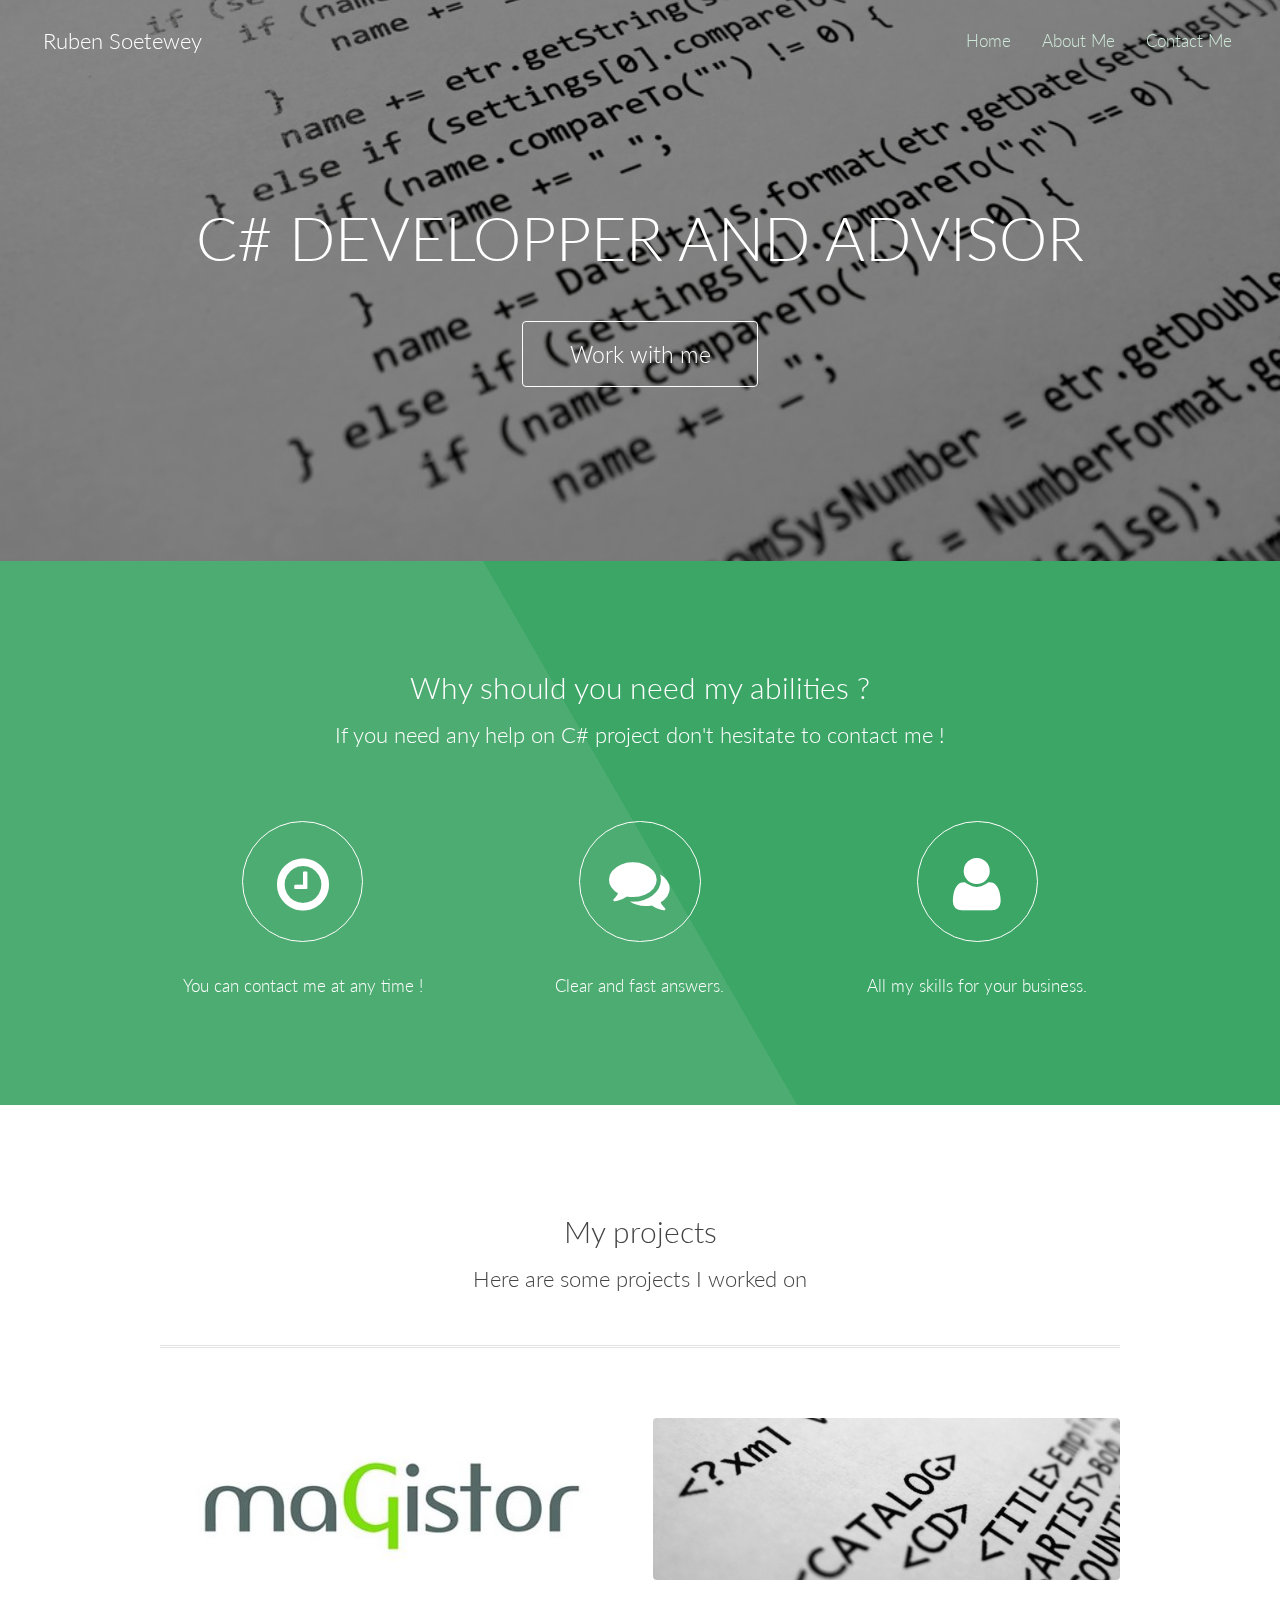
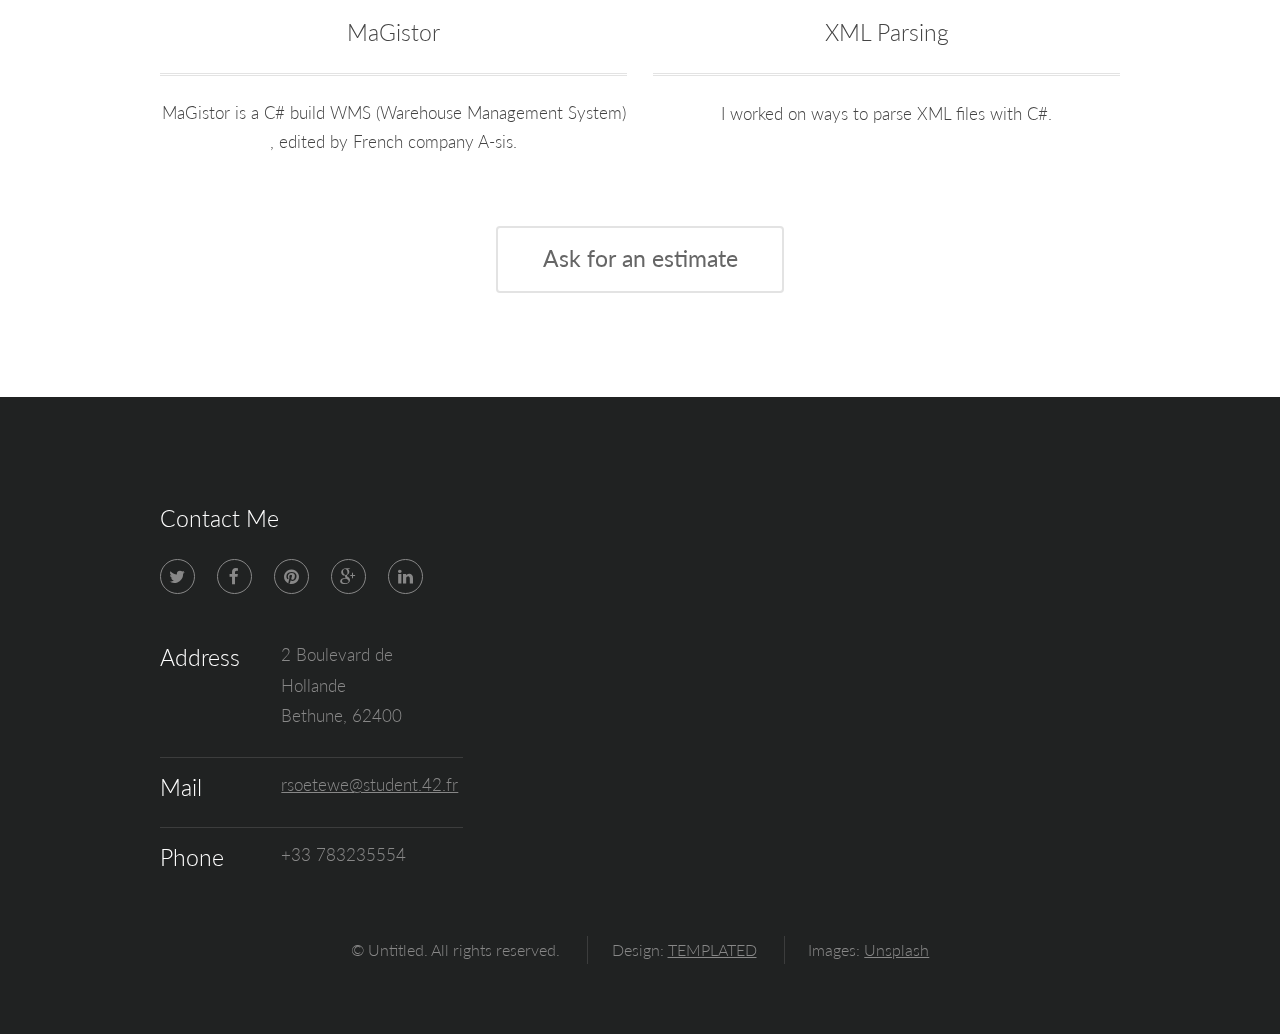
==== commit cc133ca9: "adding stuff" ====
--- a/index.html
+++ b/index.html
@@ -27,23 +27,22 @@
 
 		<!-- Header -->
 			<header id="header">
-				<h1><a href="index.html">Interphase</a></h1>
+				<h1><a href="index.html">Ruben Soetewey</a></h1>
 				<nav id="nav">
 					<ul>
 						<li><a href="index.html">Home</a></li>
-						<li><a href="generic.html">Generic</a></li>
-						<li><a href="elements.html">Elements</a></li>
+						<li><a href="generic.html">About Me</a></li>
+						<li><a href="elements.html">Contact Me</a></li>
 					</ul>
 				</nav>
 			</header>
 
 		<!-- Banner -->
 			<section id="banner">
-				<h2>C# DEV</h2>
-				<h3>Ruben Soetewey</h3>
+				<h2>C# DEVELOPPER AND ADVISOR</h2>
 				<ul class="actions">
 					<li>
-						<a href="#" class="button big">Learn More</a>
+						<a href="elements.html" class="button big">Work with me</a>
 					</li>
 				</ul>
 			</section>
@@ -52,21 +51,21 @@
 			<section id="one" class="wrapper style1 align-center">
 				<div class="container">
 					<header>
-						<h2>Consectetur adipisicing elit</h2>
-						<p>Lorem ipsum dolor sit amet adipisicing elit. Delectus consequatur sed tempus.</p>
+						<h2>Why should you need my abilities ?</h2>
+						<p>If you need any help on C# project don't hesitate to contact me !</p>
 					</header>
 					<div class="row 200%">
 						<section class="4u 12u$(small)">
 							<i class="icon big rounded fa-clock-o"></i>
-							<p>Lorem ipsum dolor sit amet, consectetur adipisicing elit. Enim quam consectetur quibusdam magni minus aut modi aliquid.</p>
+							<p>You can contact me at any time !</p>
 						</section>
 						<section class="4u 12u$(small)">
 							<i class="icon big rounded fa-comments"></i>
-							<p>Lorem ipsum dolor sit amet, consectetur adipisicing elit. Laudantium ullam consequatur repellat debitis maxime molestiae.</p>
+							<p>Clear and fast answers.</p>
 						</section>
 						<section class="4u$ 12u$(small)">
 							<i class="icon big rounded fa-user"></i>
-							<p>Lorem ipsum dolor sit amet, consectetur adipisicing elit. Atque eaque eveniet, nesciunt molestias. Ipsam, voluptate vero.</p>
+							<p>All my skills for your business.</p>
 						</section>
 					</div>
 				</div>
@@ -76,35 +75,24 @@
 			<section id="two" class="wrapper style2 align-center">
 				<div class="container">
 					<header>
-						<h2>Lorem ipsum dolor sit</h2>
-						<p>Lorem ipsum dolor sit amet, consectetur adipisicing elit. Distinctio, autem.</p>
+						<h2>My projects</h2>
+						<p>Here are some projects I worked on</p>
 					</header>
 					<div class="row">
 						<section class="feature 6u 12u$(small)">
 							<img class="image fit" src="images/pic01.jpg" alt="" />
-							<h3 class="title">Lorem ipsum dolor</h3>
-							<p>Lorem ipsum dolor sit amet, consectetur adipisicing elit. Dolore ipsa voluptate, quae quibusdam. Doloremque similique, reiciendis sit quibusdam aperiam? Lorem ipsum dolor sit amet, consectetur adipisicing elit.</p>
+							<h3 class="title">MaGistor</h3>
+							<p>MaGistor is a C# build WMS (Warehouse Management System) , edited by French company A-sis.</p>
 						</section>
 						<section class="feature 6u$ 12u$(small)">
 							<img class="image fit" src="images/pic02.jpg" alt="" />
-							<h3 class="title">Esse, fugiat, in</h3>
-							<p>Natus perspiciatis fugit illum porro iusto fuga nam voluptas minima voluptates deserunt, veniam reiciendis harum repellat necessitatibus. Animi, adipisci qui. Lorem ipsum dolor sit amet, consectetur adipisicing elit.</p>
-						</section>
-						<section class="feature 6u 12u$(small)">
-							<img class="image fit" src="images/pic03.jpg" alt="" />
-							<h3 class="title">Voluptates, repudiandae, dolor</h3>
-							<p>Voluptatibus repellendus tempora, quia! Consequuntur atque, rerum quis, ullam labore officiis ipsa beatae dolore, assumenda eos harum repudiandae, qui ab! Lorem ipsum dolor sit amet, consectetur adipisicing elit.</p>
-						</section>
-						<section class="feature 6u$ 12u$(small)">
-							<img class="image fit" src="images/pic04.jpg" alt="" />
-							<h3 class="title">Eveniet, reiciendis, veniam</h3>
-							<p>Rem nulla molestiae inventore quibusdam repudiandae doloremque eveniet ullam, qui autem possimus saepe laudantium numquam sapiente vel. Repudiandae, nihil tempore. Lorem ipsum dolor sit amet, consectetur adipisicing elit.</p>
-						</section>
+							<h3 class="title">XML Parsing</h3>
+							<p>I worked on ways to parse XML files with C#.</p>
 					</div>
 					<footer>
 						<ul class="actions">
 							<li>
-								<a href="#" class="button alt big">Learn More</a>
+								<a href="elements.html" class="button alt big">Ask for an estimate</a>
 							</li>
 						</ul>
 					</footer>
@@ -115,40 +103,21 @@
 			<footer id="footer">
 				<div class="container">
 					<div class="row">
-						<section class="4u 6u(medium) 12u$(small)">
-							<h3>Lorem ipsum</h3>
-							<p>Lorem ipsum dolor sit amet, consectetur adipisicing elit. Assumenda, cumque!</p>
-							<ul class="alt">
-								<li><a href="#">Lorem ipsum dolor sit amet.</a></li>
-								<li><a href="#">Quod adipisci perferendis et itaque.</a></li>
-								<li><a href="#">Itaque eveniet ullam, veritatis reiciendis?</a></li>
-								<li><a href="#">Accusantium repellat accusamus a, soluta.</a></li>
-							</ul>
-						</section>
-						<section class="4u 6u$(medium) 12u$(small)">
-							<h3>Nostrum, repellat!</h3>
-							<p>Tenetur voluptate exercitationem eius tempora! Obcaecati suscipit, soluta earum blanditiis.</p>
-							<ul class="alt">
-								<li><a href="#">Lorem ipsum dolor sit amet.</a></li>
-								<li><a href="#">Id inventore, qui necessitatibus sunt.</a></li>
-								<li><a href="#">Deleniti eum odit nostrum eveniet.</a></li>
-								<li><a href="#">Illum consectetur quibusdam eos corporis.</a></li>
-							</ul>
-						</section>
+
 						<section class="4u$ 12u$(medium) 12u$(small)">
-							<h3>Contact Us</h3>
+							<h3>Contact Me</h3>
 							<ul class="icons">
 								<li><a href="#" class="icon rounded fa-twitter"><span class="label">Twitter</span></a></li>
 								<li><a href="#" class="icon rounded fa-facebook"><span class="label">Facebook</span></a></li>
 								<li><a href="#" class="icon rounded fa-pinterest"><span class="label">Pinterest</span></a></li>
 								<li><a href="#" class="icon rounded fa-google-plus"><span class="label">Google+</span></a></li>
-								<li><a href="#" class="icon rounded fa-linkedin"><span class="label">LinkedIn</span></a></li>
+								<li><a href="https://www.linkedin.com/in/ruben-soetewey-0b137b108/" class="icon rounded fa-linkedin"><span class="label">LinkedIn</span></a></li>
 							</ul>
 							<ul class="tabular">
 								<li>
 									<h3>Address</h3>
-									1234 Somewhere Road<br>
-									Nashville, TN 00000
+									2 Boulevard de Hollande<br>
+									Bethune, 62400
 								</li>
 								<li>
 									<h3>Mail</h3>
@@ -156,7 +125,7 @@
 								</li>
 								<li>
 									<h3>Phone</h3>
-									(+33 783235554
+									+33 783235554
 								</li>
 							</ul>
 						</section>
